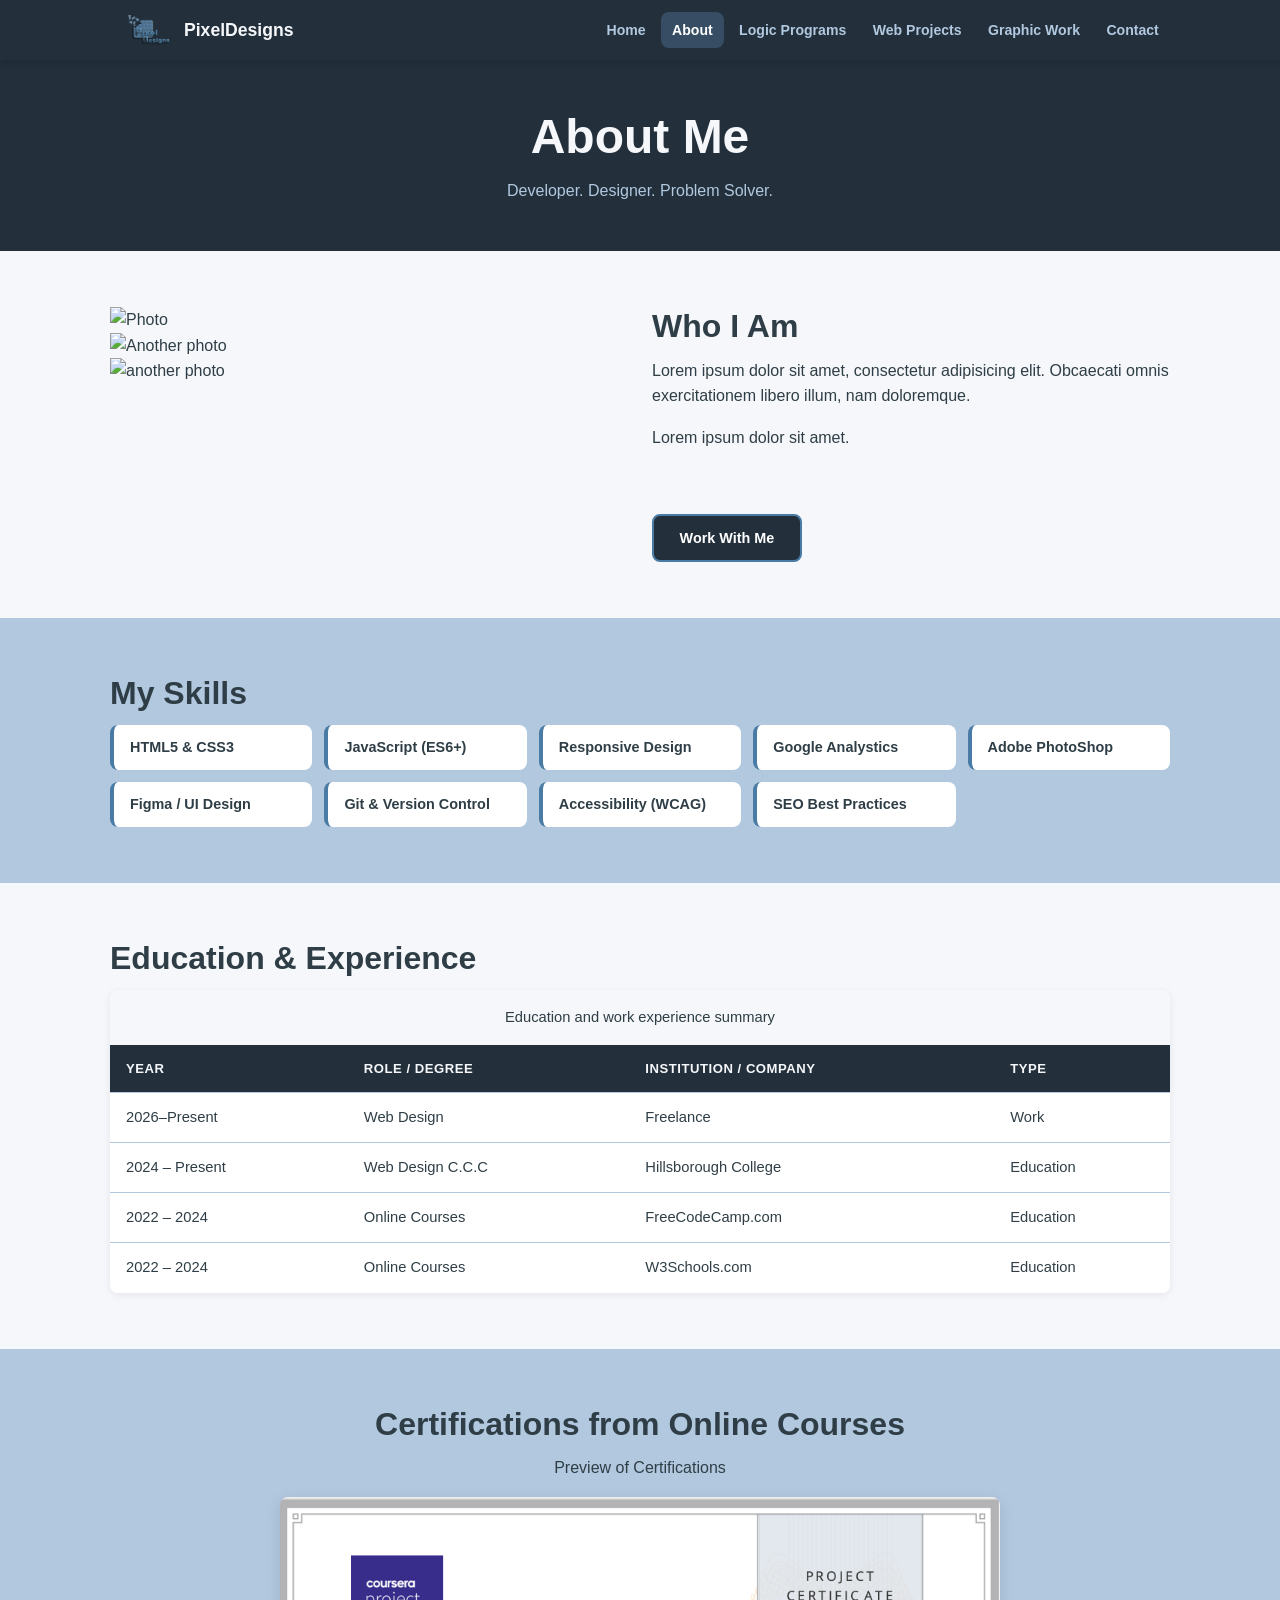
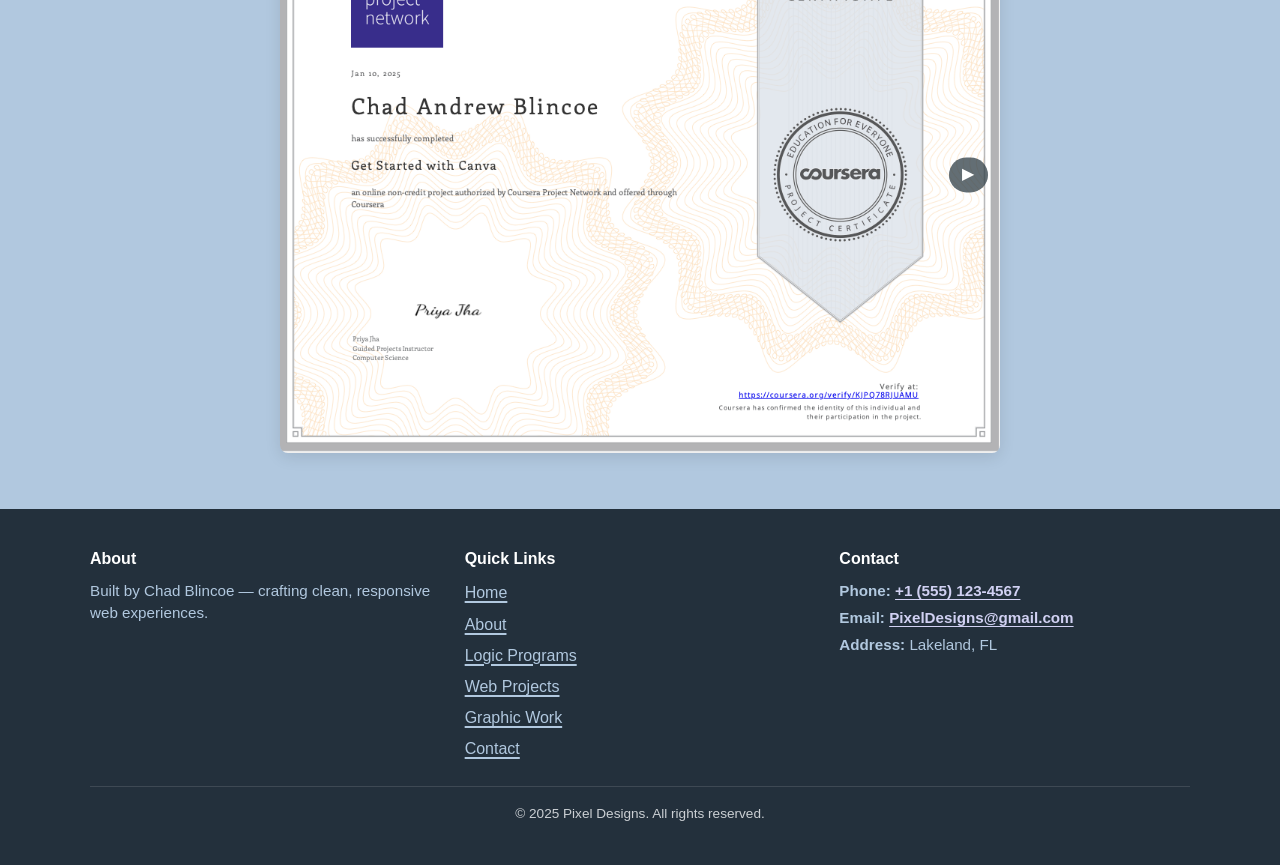
==== about.html @ c5c7a4b4 "finished graphic page- added my projects" ====
<!-- take and add 2 or more photos (resize image size) -->
<!doctype html>
<html lang="en">
  <head>
    <meta charset="UTF-8" />
    <meta name="viewport" content="width=device-width, initial-scale=1.0" />
    <title>Portfolio | About</title>
    <link rel="stylesheet" href="styles.css" />
  </head>
  <body>
    <header class="navbar">
      <div class="nav-inner">
        <a href="index.html" class="logo">
          <!-- my logo -->
        <img
            src="media/myLogo.png"
            alt="Pixel designs logo"
            width="66"
            height="46"
          />
          <span>PixelDesigns</span>
        </a>
        <button
          class="hamburger"
          id="hamburger"
          aria-label="Toggle navigation"
          aria-expanded="false"
          aria-controls="navLinks"
        >
          <span></span>
          <span></span>
          <span></span>
        </button>
        <nav id="navLinks" class="nav-links" aria-label="Main navigation">
          <a href="index.html" class="nav-link">Home</a>
          <a href="about.html" class="nav-link active">About</a>
          <a href="logic-programs.html" class="nav-link">Logic Programs</a>
          <a href="web-projects.html" class="nav-link">Web Projects</a>
          <a href="graphic-work.html" class="nav-link">Graphic Work</a>
          <a href="contact.html" class="nav-link">Contact</a>
        </nav>
      </div>
    </header>

    <main id="main">
      <!-- page header -->
      <section class="page-header">
        <div class="container">
          <h1>About Me</h1>
          <p>Developer. Designer. Problem Solver.</p>
        </div>
      </section>

      <!-- bio section -->
      <section class="section">
        <div class="container two-col">
          <div class="col">
            <!-- graphicv work photos -->
            <img src="media/about-photo1.jpg" alt="Photo " />
            <img src="media/about-photo2.jpg" alt="Another photo" />
            <img src="media/about-photo3.jpg" alt=" another photo " />
          </div>
          <div class="col">
            <h2>Who I Am</h2>
            <p>
              Lorem ipsum dolor sit amet, consectetur adipisicing elit.
              Obcaecati omnis exercitationem libero illum, nam doloremque.
            </p>
            <p>Lorem ipsum dolor sit amet.</p>
            <a href="contact.html" class="btn btn-primary">Work With Me</a>
          </div>
        </div>
      </section>

      <!-- skill list -->
      <section class="section alt-bg">
        <div class="container">
          <h2>My Skills</h2>
          <ul class="skills-list" aria-label="List of technical skills">
            <li>HTML5 &amp; CSS3</li>
            <li>JavaScript (ES6+)</li>
            <li>Responsive Design</li>
            <li>Google Analystics</li>
            <li>Adobe PhotoShop</li>
            <li>Figma / UI Design</li>
            <li>Git &amp; Version Control</li>
            <li>Accessibility (WCAG)</li>
            <li>SEO Best Practices</li>
          </ul>
        </div>
      </section>

      <!-- education and experience table -->
      <section class="section">
        <div class="container">
          <h2>Education &amp; Experience</h2>
          <div
            class="table-wrap"
            role="region"
            aria-label="Education and experience"
            tabindex="0"
          >
            <table>
              <caption class="work-table-caption">
                Education and work experience summary
              </caption>
              <thead>
                <tr>
                  <th scope="col">Year</th>
                  <th scope="col">Role / Degree</th>
                  <th scope="col">Institution / Company</th>
                  <th scope="col">Type</th>
                </tr>
              </thead>
              <tbody>
                <tr>
                  <td>2026–Present</td>
                  <td>Web Design</td>
                  <td>Freelance</td>
                  <td>Work</td>
                </tr>
                <tr>
                  <td>2024 – Present</td>
                  <td>Web Design C.C.C</td>
                  <td>Hillsborough College</td>
                  <td>Education</td>
                </tr>
                <tr>
                  <td>2022 – 2024</td>
                  <td>Online Courses</td>
                  <td>FreeCodeCamp.com</td>
                  <td>Education</td>
                </tr>
                <tr>
                  <td>2022 – 2024</td>
                  <td>Online Courses</td>
                  <td>W3Schools.com</td>
                  <td>Education</td>
                </tr>
              </tbody>
            </table>
          </div>
        </div>
      </section>

      <!-- image slider for certification -->
      <section class="section alt-bg">
        <div class="container sliderHeading">
          <h2>Certifications from Online Courses</h2>
          <p class="sliderTitle">Preview of Certifications</p>
          <div class="image-slider" aria-label="Certification image slideshow">
            <button
              class="slider-btn prev"
              type="button"
              aria-label="Previous slide"
            >
              ◀
            </button>
            <div class="slider-track">
              <img
                class="slide"
                src="media/certifications/CanvaIntro.png"
                alt="Certification 1"
              />
              <img
                class="slide"
                src="media/certifications/CanvaProjects.jpg"
                alt="Certification 2"
              />
              <img
                class="slide"
                src="media/certifications/ExcelGraphs.png"
                alt="Certification 3"
              />
              <img
                class="slide"
                src="media/certifications/FigmaComponents.png"
                alt="Certification 4"
              />
              <img
                class="slide"
                src="media/certifications/FigmaIntoCode.png"
                alt="Certification 5"
              />
              <img
                class="slide"
                src="media/certifications/JsAiPrograming.png"
                alt="Certification 6"
              />
              <img
                class="slide"
                src="media/certifications/JsDebugging.png"
                alt="Certification 7"
              />
              <img
                class="slide"
                src="media/certifications/JsWebForms.png"
                alt="Certification 8"
              />
              <img
                class="slide"
                src="media/certifications/PythonMadeApp.png"
                alt="Certification 9"
              />
              <img
                class="slide"
                src="media/certifications/SEO(SquareSpace).png"
                alt="Certification 10"
              />
              <img
                class="slide"
                src="media/certifications/VideoCreationCanva.png"
                alt="Certification 11"
              />
              <img
                class="slide"
                src="media/certifications/Webflow101.png"
                alt="Certification 12"
              />
              <img
                class="slide"
                src="media/certifications/WebflowLayouts.png"
                alt="Certification 13"
              />
              <img
                class="slide"
                src="media/certifications/WebFlowNoCode.png"
                alt="Certification 14"
              />
            </div>

            <button
              class="slider-btn next"
              type="button"
              aria-label="Next slide"
            >
              ▶
            </button>
          </div>
        </div>
      </section>
    </main>

    <footer class="footer">
      <div class="footer-inner">
        <div class="footer-grid">
          <div class="footer-col footer-col--about">
            <h3>About</h3>
            <p>
              Built by Chad Blincoe — crafting clean, responsive web
              experiences.
            </p>
          </div>
          <div class="footer-col footer-col--links">
            <h3>Quick Links</h3>
            <nav aria-label="Footer navigation">
              <a href="index.html">Home</a>
              <a href="about.html">About</a>
              <a href="logic-programs.html">Logic Programs</a>
              <a href="web-projects.html">Web Projects</a>
              <a href="graphic-work.html">Graphic Work</a>
              <a href="contact.html">Contact</a>
            </nav>
          </div>
          <div class="footer-col footer-col--contact">
            <h3>Contact</h3>
            <p>
              <strong>Phone:</strong>
              <a href="tel:+15551234567"><span class="footer-contact-text">+1 (555) 123-4567</span></a>
            </p>
            <p>
              <strong>Email:</strong>
              <a href="mailto:pixeldesigns@gmail.com"><span class="footer-contact-text">PixelDesigns@gmail.com</span></a>
            </p>
            <p>
              <strong>Address:</strong>
              Lakeland, FL
            </p>
          </div>
        </div>
        <div class="footer-bottom">
          <p>&copy; 2025 Pixel Designs. All rights reserved.</p>
        </div>
      </div>
    </footer>

    <script src="scripts.js"></script>
  </body>
</html>
---- styles.css ----
/* ============================================================
   my color palette:
     --blue-mid:   #4A7BA5
     --blue-light: #6FA3D6
     --off-white:  #F5F7FA
     --dark:       #2F3E46
     --pale-blue:  #C6DDF0
   ============================================================ */

/* my varibles */
:root {
  --nav-h: 60px;
  --max-w: 1100px;
  --gap: 1.5rem;
  --radius: 8px;
  --blue-mid: #4a7ba5;
  --blue-mid-rgb: 74, 123, 165;
  --blue-light: #6fa3d6;
  --off-white: #e9edf4;
  --dark: #23303c;
  --pale-blue: #b1c8df;
}

/* reset */
*,
*::before,
*::after {
  box-sizing: border-box;
  margin: 0;
  padding: 0;
}

html {
  scroll-behavior: smooth;
}

body {
  font-family: sans-serif;
  font-size: 1rem;
  line-height: 1.6;
  color: #2f3e46;
  background-color: #f5f7fa;
  display: flex;
  flex-direction: column;
  min-height: 100vh;
}

main {
  flex: 1;
}

img {
  max-width: 100%;
  height: auto;
  display: block;
}

a {
  color: #4a7ba5;
}
a:hover,
a:focus-visible {
  color: #2f3e46;
}

:focus-visible {
  outline: 3px solid #4a7ba5;
  outline-offset: 3px;
}

h1,
h2,
h3 {
  line-height: 1.2;
  margin-bottom: 0.75rem;
  color: #2f3e46;
}
h1 {
  font-size: clamp(1.8rem, 4vw, 3rem);
}
h2 {
  font-size: clamp(1.4rem, 3vw, 2rem);
}
h3 {
  font-size: clamp(1rem, 2vw, 1.25rem);
}

p {
  margin-bottom: 1rem;
}
p:last-child {
  margin-bottom: 0;
}

ul,
ol {
  padding-left: 1.5rem;
}
li {
  margin-bottom: 0.4rem;
}

/* layout  */
.container {
  width: 100%;
  max-width: var(--max-w);
  margin-inline: auto;
  padding-inline: 1.25rem;
}

.section {
  padding-block: 3.5rem;
}

.alt-bg {
  background-color: var(--pale-blue);
}

.center {
  text-align: center;
}

/* two-column flex layout — stacks on mobile */
.two-col {
  display: flex;
  flex-wrap: wrap;
  gap: var(--gap);
  flex-direction: row;
}

/* flip order for alternating sections */
.two-col.reverse {
  flex-direction: row-reverse;
}

.two-col .col {
  flex: 1 1 280px;
}

/* 3-up grid */
.grid-3 {
  display: grid;
  grid-template-columns: repeat(auto-fit, minmax(240px, 1fr));
  gap: var(--gap);
}

/* 2-up grid */
.grid-2 {
  display: grid;
  grid-template-columns: repeat(auto-fit, minmax(280px, 1fr));
  gap: var(--gap);
}

/* navbar */
.navbar {
  position: sticky;
  top: 0;
  z-index: 100;
  height: var(--nav-h);
  background-color: var(--dark);
  box-shadow: 0 2px 8px rgba(0, 0, 0, 0.2);
}

.nav-inner {
  display: flex;
  align-items: center;
  justify-content: space-between;
  height: 100%;
  max-width: var(--max-w);
  margin-inline: auto;
  padding-inline: 1.25rem;
  gap: 1rem;
}

/* logo */
.logo {
  display: flex;
  align-items: center;
  gap: 0.5rem;
  text-decoration: none;
  color: #f5f7fa;
  font-weight: bold;
  font-size: 1.1rem;
  flex-shrink: 0;
}
.logo img {
  border-radius: 4px;
}
.logo span {
  color: #f5f7fa;
}

/* desktop nav links */
.nav-links {
  display: flex;
  align-items: center;
  gap: 0.25rem;
}

.nav-link {
  color: var(--pale-blue);
  text-decoration: none;
  font-weight: 600;
  font-size: 0.88rem;
  padding: 0.4rem 0.7rem;
  border-radius: var(--radius);
  transition:
    background 0.2s,
    color 0.2s;
}
.nav-link:hover,
.nav-link:focus-visible {
  background-color: rgba(198, 221, 240, 0.15);
  color: #fff;
  text-decoration: none;
}
.nav-link.active {
  background-color: rgba(111, 163, 214, 0.25);
  color: #fff;
}

/* hamburger — hidden on desktop */
.hamburger {
  display: none;
  flex-direction: column;
  justify-content: center;
  gap: 5px;
  width: 38px;
  height: 38px;
  background: none;
  border: none;
  cursor: pointer;
  padding: 5px;
  border-radius: var(--radius);
  flex-shrink: 0;
}
.hamburger span {
  display: block;
  width: 100%;
  height: 2px;
  background-color: #f5f7fa;
  border-radius: 2px;
  transition:
    transform 0.3s,
    opacity 0.3s;
  transform-origin: center;
}
.hamburger.is-open span:nth-child(1) {
  transform: translateY(7px) rotate(45deg);
}
.hamburger.is-open span:nth-child(2) {
  opacity: 0;
}
.hamburger.is-open span:nth-child(3) {
  transform: translateY(-7px) rotate(-45deg);
}

/* buttons */
.btn {
  display: inline-block;
  padding: 0.65rem 1.6rem;
  margin-right: 1.4rem;
  margin-top: 3rem;
  border-radius: var(--radius);
  font-weight: 700;
  font-size: 0.9rem;
  text-decoration: none;
  border: 2px solid transparent;
  cursor: pointer;
  transition:
    background 0.2s,
    color 0.2s,
    border-color 0.2s;
}
.btn-primary {
  background-color: var(--dark);
  color: #fff;
  border-color: var(--blue-mid);
}
.btn-primary:hover,
.btn-primary:focus-visible {
  background-color: var(--pale-blue);
  border-color: var(--dark);
  color: var(--dark);
  text-decoration: none;
}
.btn-secondary {
  background-color: transparent;
  color: var(--dark);
  border-color: var(--dark);
}
.btn-secondary:hover,
.btn-secondary:focus-visible {
  background-color: var(--blue-mid);
  color: #fff;
  text-decoration: none;
}

/* hero */
.hero {
  display: flex;
  flex-direction: column;
  align-items: center;
  text-align: center;
  padding: 2.5rem 1.25rem 2rem;
  gap: 1rem;
  background-color: var(--off-white);
}
.hero-photo {
  width: 280px;
  height: 280px;
  border-radius: 50%;
  object-fit: contain;
  border: 4px solid var(--blue-mid);
  background-color: var(--blue-mid);
}
.hero-subtitle {
  font-size: 1.1rem;
  color: var(--dark);
  font-weight: 600;
  margin: 0;
}
.subtitle2 {
  font-size: 0.95rem;
  margin-bottom: 1.5rem;
}
.hero-btns {
  display: flex;
  flex-wrap: wrap;
  gap: 0.75rem;
  justify-content: center;
  margin-top: 0.5rem;
}

/*  page header */
.page-header {
  background-color: var(--dark);
  color: #f5f7fa;
  padding: 3rem 1.25rem;
  text-align: center;
}
.page-header h1 {
  color: #f5f7fa;
}
.page-header p {
  color: var(--pale-blue);
  margin: 0;
}

/* card */
.card {
  background: #fff;
  color: var(--dark);
  border-radius: var(--radius);
  border: 1px solid rgba(var(--blue-mid-rgb), 0.45);
  padding: 1.25rem;
  box-shadow: 0 6px 18px rgba(var(--blue-mid-rgb), 0.12);
  display: flex;
  flex-direction: column;
  gap: 0.75rem;
  min-height: 100%;
}
.card h3,
.card p {
  color: var(--dark);
}
.card img {
  border-radius: calc(var(--radius) - 2px);
  width: 100%;
  aspect-ratio: 16/9;
  object-fit: cover;
}
.card > a.btn {
  margin-top: auto;
  align-self: flex-start;
}

.split-image {
  display: grid;
  grid-template-columns: repeat(2, 1fr);
  gap: 2px;
  border-radius: calc(var(--radius) - 2px);
  overflow: hidden;
  /* vvv changes make split image ratio bigger
  or smaller */
  aspect-ratio: 9 / 7;
}

.split-image__item img {
  width: 100%;
  height: 100%;
  object-fit: cover;
  display: block;
}

.card-btns {
  display: flex;
  flex-wrap: wrap;
  gap: 0.5rem;
  margin-top: auto;
}
.homeCards {
  text-decoration: underline;
  text-underline-offset: 0.85rem;
  margin-top: 1rem;
}

/* website redesign card */
.card-redesign {
  gap: 1rem;
}

.redesign-container {
  display: grid;
  grid-template-columns: repeat(auto-fit, minmax(220px, 1fr));
  gap: 1rem;
  margin-top: 0.5rem;
}

.redesign-preview {
  display: flex;
  flex-direction: column;
  gap: 0.5rem;
  padding: 0.75rem;
  background-color: var(--pale-blue);
  border-radius: calc(var(--radius) - 2px);
}

.preview-label {
  font-size: 0.85rem;
  font-weight: 700;
  color: black;
  text-transform: uppercase;
  letter-spacing: 0.5px;
}

.redesign-preview img {
  border-radius: calc(var(--radius) - 4px);
  width: 100%;
  aspect-ratio: 16/9;
  object-fit: cover;
}

/* skills list */
.skills-list {
  list-style: none;
  padding: 0;
  display: grid;
  grid-template-columns: repeat(auto-fit, minmax(200px, 1fr));
  gap: 0.75rem;
}
.skills-list li {
  background: #fff;
  padding: 0.7rem 1rem;
  border-radius: var(--radius);
  border-left: 4px solid var(--blue-mid);
  font-weight: 600;
  font-size: 0.9rem;
  margin: 0;
}

/*  table */
.work-table-caption {
  position: relative;
  margin: 0 auto;
  padding: 1rem;
}

.table-wrap {
  overflow-x: auto;
  border-radius: var(--radius);
  box-shadow: 0 2px 8px rgba(0, 0, 0, 0.07);
}
table {
  width: 100%;
  border-collapse: collapse;
  background: #fff;
  font-size: 0.92rem;
}
thead {
  background-color: var(--dark);
  color: #f5f7fa;
}
th,
td {
  padding: 0.8rem 1rem;
  text-align: left;
  border-bottom: 1px solid var(--pale-blue);
}
th {
  font-weight: 700;
  font-size: 0.82rem;
  letter-spacing: 0.04em;
  text-transform: uppercase;
}
tbody tr:last-child td {
  border-bottom: none;
}
tbody tr:hover {
  background-color: rgba(198, 221, 240, 0.3);
}

/* image slider */
.image-slider {
  position: relative;
  max-width: 720px;
  margin-inline: auto;
  overflow: hidden;
  border-radius: var(--radius);
  box-shadow: 0 4px 16px rgba(0, 0, 0, 0.1);
}
.sliderHeading {
  display: flex;
  align-items: center;
  justify-content: center;
  flex-direction: column;
}

.slider-track {
  display: flex;
  transition: transform 0.35s ease;
}

.slide {
  min-width: 100%;
  height: auto;
  object-fit: cover;
}

.slider-btn {
  position: absolute;
  top: 50%;
  transform: translateY(-50%);
  border: none;
  background: rgba(47, 62, 70, 0.75);
  color: #fff;
  padding: 0.6rem 0.85rem;
  border-radius: 999px;
  cursor: pointer;
  font-size: 1rem;
  line-height: 1;
  transition: background 0.2s;
}

.slider-btn:hover,
.slider-btn:focus-visible {
  background: rgba(47, 62, 70, 0.9);
}

.slider-btn.prev {
  left: 0.75rem;
}
.slider-btn.next {
  right: 0.75rem;
}

.sliderTitle {
  display: flex;
  align-items: center;
  justify-content: center;
}

/* gallery */
.gallery-grid {
  display: grid;
  grid-template-columns: repeat(auto-fit, minmax(260px, 1fr));
  gap: var(--gap);
}
.gallery-title {
  display: flex;
  flex-direction: column;
  justify-content: center;
  align-items: center;
  margin-bottom: 2rem;
}
.gallery-title > p {
  text-decoration: underline;
  text-underline-offset: 0.4rem;
}
.gallery-grid figure {
  margin: 0;
  border-radius: var(--radius);
  overflow: hidden;
  box-shadow: 0 2px 8px rgba(0, 0, 0, 0.07);
  background: #fff;
  cursor: pointer;
}
/* makes images scale when hovered on*/
.gallery-grid figure:hover {
  transform: scale(1.1);
  
}

.gallery-grid img {
  width: 100%;
  aspect-ratio: 4/3;
  object-fit: cover;
}
.gallery-grid figcaption {
  padding: 0.6rem 0.9rem;
  font-size: 0.88rem;
  color: #090a0a;
}
.gallery-video {
  width: 100%;
  height: 15rem;
  display: block;
}
.figCaptions {
  margin-top: 1rem;
  font-weight: bold;
  font-family: sans-serif;
}
.clickToView {
  font-size: 15px;
  max-width: 12rem;
  margin: 0 auto;
  margin-bottom: 2rem;
  top: 60px; 
  z-index: 3001;
  background-color: rgba(59, 98, 150, 0.087);
  padding: 0.5rem 0;
  text-align: center;
}

/* lightbox overlay */
.lightbox-overlay {
  position: fixed;
  inset: 0;
  background: rgba(15, 20, 25, 0.85);
  display: flex;
  align-items: center;
  justify-content: center;
  z-index: 2000;
  opacity: 0;
  visibility: hidden;
  transition:
    opacity 0.2s ease,
    visibility 0.2s ease;
}
.lightbox-overlay.is-open {
  opacity: 1;
  visibility: visible;
}
.lightbox-content {
  position: relative;
  max-width: 90vw;
  max-height: 90vh;
  padding: 0.25rem;
}
.lightbox-content img,
.lightbox-split img,
.lightbox-content video {
  width: 100%;
  height: auto;
  max-height: 90vh;
  object-fit: contain;
  border-radius: 8px;
  box-shadow: 0 0 24px rgba(0, 0, 0, 0.65);
}
.lightbox-split {
  display: flex;
  gap: 0.5rem;
  width: 100%;
  flex-wrap: wrap;
  justify-content: center;
}
.lightbox-split img {
  width: calc(50% - 0.25rem);
  max-width: calc(50% - 0.25rem);
  min-width: 180px;
}
.lightbox-caption {
  margin-top: 0.65rem;
  color: #e9edf4;
  text-align: center;
  font-size: 0.95rem;
}
.lightbox-close {
  position: absolute;
  top: -0.65rem;
  right: -0.65rem;
  width: 34px;
  height: 34px;
  border: none;
  border-radius: 999px;
  background: rgba(244, 244, 244, 0.95);
  color: #23303c;
  font-size: 1.1rem;
  cursor: pointer;
  display: grid;
  place-items: center;
  z-index: 2001;
}
.lightbox-close:hover,
.lightbox-close:focus-visible {
  background: rgba(255, 255, 255, 1);
  outline: 2px solid #4a7ba5;
}

/* contact page */
.contact-list {
  list-style: none;
  padding: 0;
  margin-top: 1rem;
}
.contact-list li {
  margin-bottom: 0.6rem;
}
.contact-text {
  color: rgb(6, 6, 189);
}

.contact-form {
  display: flex;
  flex-direction: column;
  gap: 1rem;
}
.form-group {
  display: flex;
  flex-direction: column;
  gap: 0.3rem;
}
.form-group label {
  font-weight: 700;
  font-size: 0.88rem;
}
.form-group input,
.form-group select,
.form-group textarea {
  padding: 0.6rem 0.8rem;
  border: 2px solid var(--pale-blue);
  border-radius: var(--radius);
  font-family: inherit;
  font-size: 0.95rem;
  color: var(--dark);
  background: #fff;
  width: 100%;
  transition: border-color 0.2s;
}
.form-group input:focus,
.form-group select:focus,
.form-group textarea:focus {
  outline: none;
  border-color: var(--blue-mid);
  box-shadow: 0 0 0 3px rgba(74, 123, 165, 0.18);
}
.form-group input.error,
.form-group textarea.error {
  border-color: #c0392b;
}
.form-error {
  font-size: 0.8rem;
  color: #c0392b;
  min-height: 1rem;
}
.required {
  color: #c0392b;
}
.form-note {
  font-size: 0.8rem;
  color: #4e4c4c;
}
.form-group textarea {
  resize: vertical;
  min-height: 120px;
}
.form-success {
  padding: 0.9rem 1rem;
  background: #d4edda;
  border: 1px solid #c3e6cb;
  color: #155724;
  border-radius: var(--radius);
}
.form-success p {
  margin: 0;
}

/*  footer */
.footer {
  background-color: var(--dark);
  color: var(--pale-blue);
  padding: 2.5rem 1.25rem;
}
.footer-contact-text {
  text-decoration: underline;
  text-underline-offset: 3px;
  color: rgb(209, 209, 243);
}
.footer-contact-text:hover {
  color: rgb(109, 109, 244);
}
.footer-inner {
  max-width: var(--max-w);
  margin-inline: auto;
}
.footer-grid {
  display: grid;
  grid-template-columns: repeat(auto-fit, minmax(220px, 1fr));
  gap: 1.5rem;
  margin-bottom: 1.5rem;
}
.footer-col h3 {
  font-size: 1rem;
  margin-bottom: 0.75rem;
  color: #fff;
}
.footer-col p {
  margin: 0.35rem 0;
  color: var(--pale-blue);
  font-size: 0.95rem;
  line-height: 1.4;
}
.footer-col a {
  color: var(--pale-blue);
  text-decoration: none;
  font-weight: 600;
}
.footer-col--links nav {
  display: flex;
  flex-direction: column;
  gap: 0.35rem;
  margin: 0;
}
.footer-col--links a {
  font-weight: 500;
  text-decoration: underline;
  text-underline-offset: 3px;
  text-decoration-thickness: 2px;
}
.footer-col--links a:hover,
.footer-col--links a:focus-visible {
  color: #fff;
}
.footer-bottom {
  border-top: 1px solid rgba(255, 255, 255, 0.12);
  padding-top: 1rem;
  text-align: center;
}
.footer-bottom p {
  margin: 0;
  font-size: 0.85rem;
  color: rgba(245, 247, 250, 0.8);
}

/* details / summary collapsible sections */
details.program-details {
  border: 1px solid rgba(var(--blue-mid-rgb), 0.35);
  border-radius: var(--radius);
  background: rgba(var(--blue-mid-rgb), 0.08);
  padding: 0.75rem;
  margin-bottom: 1.25rem;
}
details.program-details summary {
  list-style: none;
  cursor: pointer;
  display: flex;
  align-items: center;
  justify-content: space-between;
  gap: 0.75rem;
  font-weight: 700;
  padding: 0.4rem 0.55rem;
  border-radius: calc(var(--radius) - 2px);
  background: rgba(255, 255, 255, 0.55);
  border: 1px solid rgba(var(--blue-mid-rgb), 0.25);
}

details.program-details summary::-webkit-details-marker {
  display: none;
}

details.program-details summary::after {
  content: "▶";
  transition: transform 0.2s ease;
}

details.program-details[open] summary::after {
  transform: rotate(90deg);
}

details.program-details p {
  margin: 0.75rem 0 0;
  line-height: 1.5;
}

/*  mobile responsive  */
@media (max-width: 640px) {
  /* show hamburger and hide nav */
  .hamburger {
    display: flex;
  }

  .nav-links {
    display: none;
    flex-direction: column;
    align-items: stretch;
    position: absolute;
    top: var(--nav-h);
    left: 0;
    right: 0;
    background-color: var(--dark);
    padding: 0.75rem 1rem 1rem;
    box-shadow: 0 6px 16px rgba(0, 0, 0, 0.25);
    z-index: 99;
    border-top: 1px solid rgba(255, 255, 255, 0.08);
  }
  .nav-links.is-open {
    display: flex;
  }

  .nav-link {
    padding: 0.7rem 0.8rem;
    font-size: 1rem;
  }

  /* program cards: show image first on narrow screens */
  .program-row,
  .two-col.reverse {
    flex-direction: column-reverse;
  }

  /* makes hero stack vertically */
  .hero-photo {
    width: 140px;
    height: 140px;
  }

  /* footer layout on narrow screens */
  .footer-grid {
    justify-items: center;
    text-align: center;
  }
  .footer-bottom {
    text-align: center;
  }
}
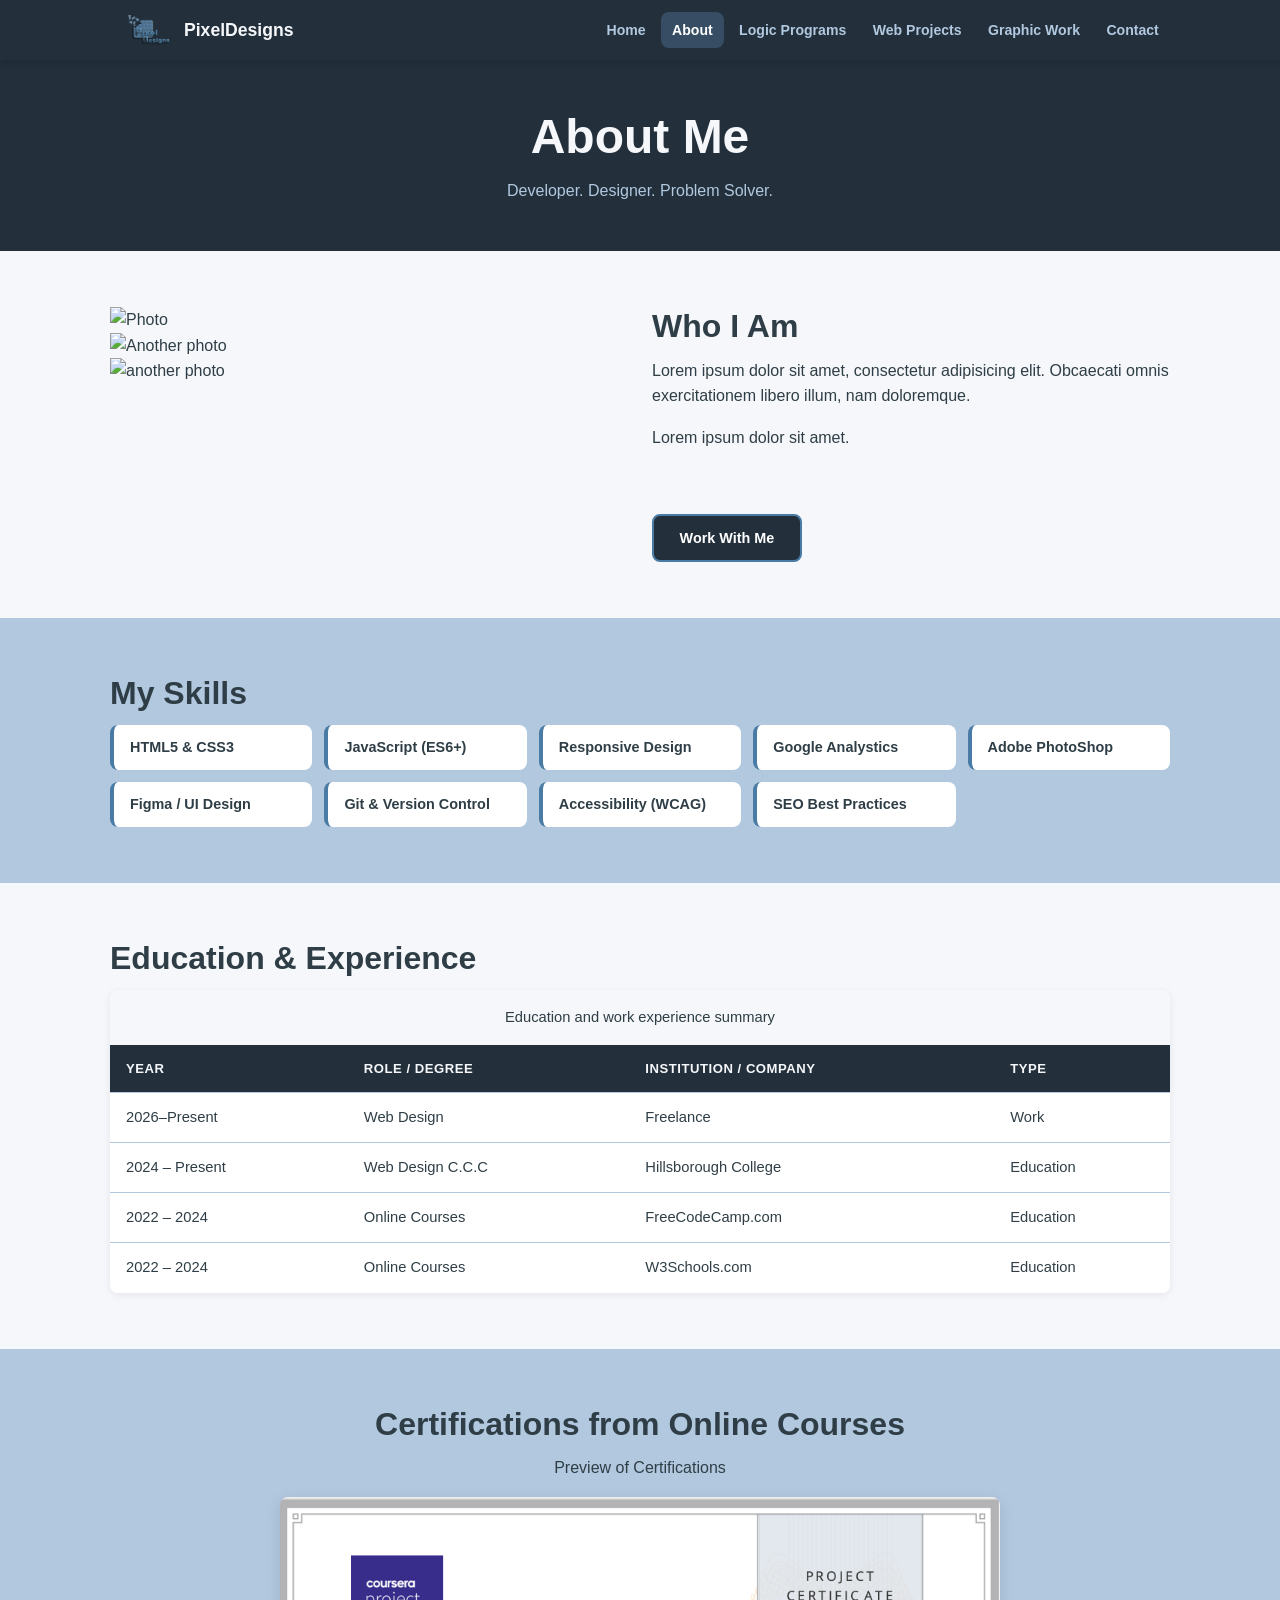
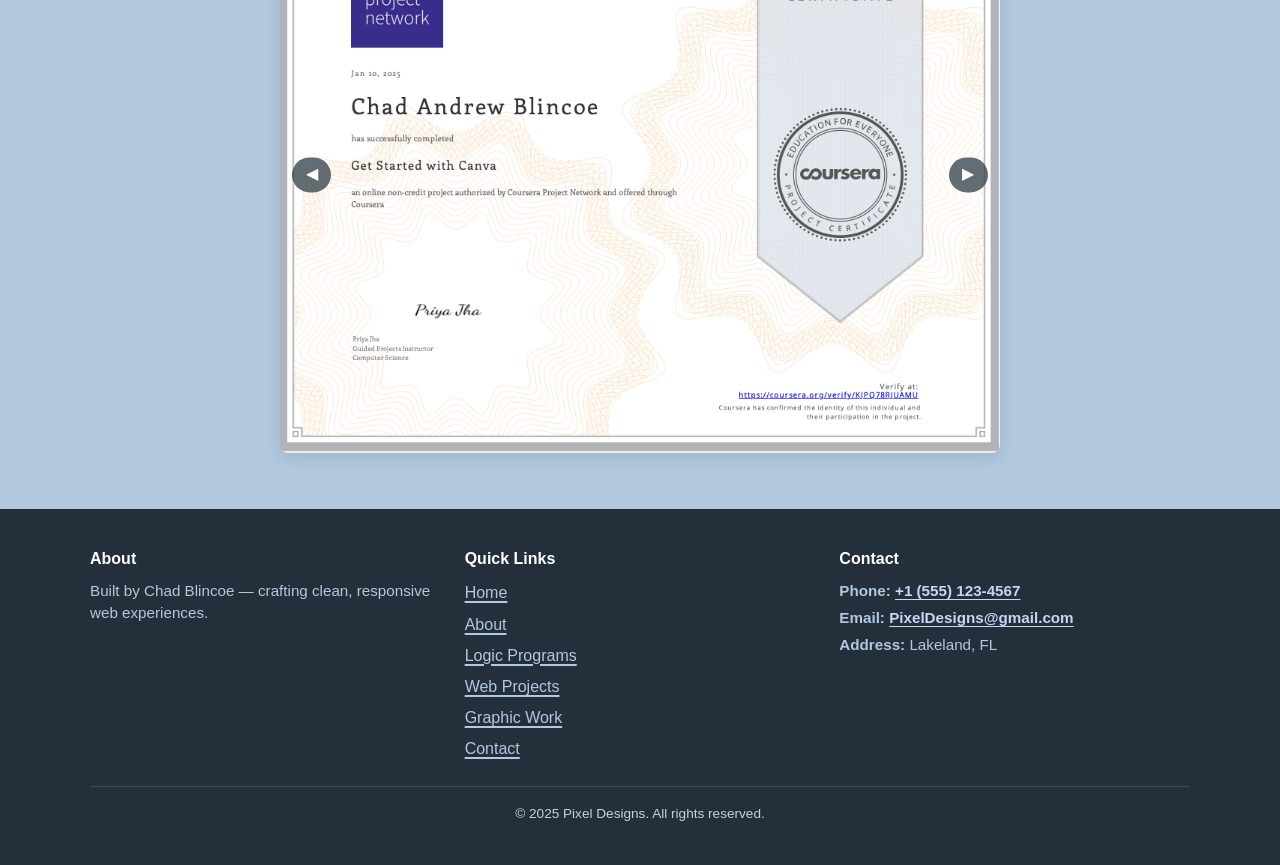
==== commit 1992855d: "Merge 4cdbeed8e422653f7754f1293ae881470383d53e into e8e7bdaa59582c1d22e2085d55816b86f486fa48" ====
--- a/about.html
+++ b/about.html
@@ -7,6 +7,11 @@
     <meta name="viewport" content="width=device-width, initial-scale=1.0" />
     <title>Portfolio | About</title>
     <link rel="stylesheet" href="styles.css" />
+     <link rel="apple-touch-icon" sizes="180x180" href="favicon/apple-touch-icon.png">
+<link rel="icon" type="image/png" sizes="32x32" href="favicon/favicon-32x32.png">
+<link rel="icon" type="image/png" sizes="16x16" href="favicon/favicon-16x16.png">
+<link rel="manifest" href="favicon/site.webmanifest">
+    <script defer src="https://cdn.vercel-insights.com/v1/script.js"></script>
   </head>
   <body>
     <header class="navbar">
--- a/styles.css
+++ b/styles.css
@@ -294,6 +294,14 @@
   background-color: var(--blue-mid);
   color: #fff;
   text-decoration: none;
+}
+.contact-button {
+  margin: 0 auto;
+  width: 18rem;
+  height: 5rem;
+  display: flex;
+  align-items: center;
+  justify-content: center;
 }
 
 /* hero */
@@ -571,7 +579,7 @@
   flex-direction: column;
   justify-content: center;
   align-items: center;
-  margin-bottom: 2rem;
+  margin-bottom: 0.5rem;
 }
 .gallery-title > p {
   text-decoration: underline;
@@ -588,7 +596,6 @@
 /* makes images scale when hovered on*/
 .gallery-grid figure:hover {
   transform: scale(1.1);
-  
 }
 
 .gallery-grid img {
@@ -610,15 +617,23 @@
   margin-top: 1rem;
   font-weight: bold;
   font-family: sans-serif;
+  display: flex;
+  align-items: center;
+  gap: 0.3rem;
+}
+.bullet {
+  font-size: 1.5rem;
+  line-height: 1;
+  padding: 0.2rem;
 }
 .clickToView {
+  color: rgba(0, 0, 0, 0.838);
   font-size: 15px;
   max-width: 12rem;
   margin: 0 auto;
-  margin-bottom: 2rem;
-  top: 60px; 
+  margin-bottom: 4rem;
+  top: 60px;
   z-index: 3001;
-  background-color: rgba(59, 98, 150, 0.087);
   padding: 0.5rem 0;
   text-align: center;
 }
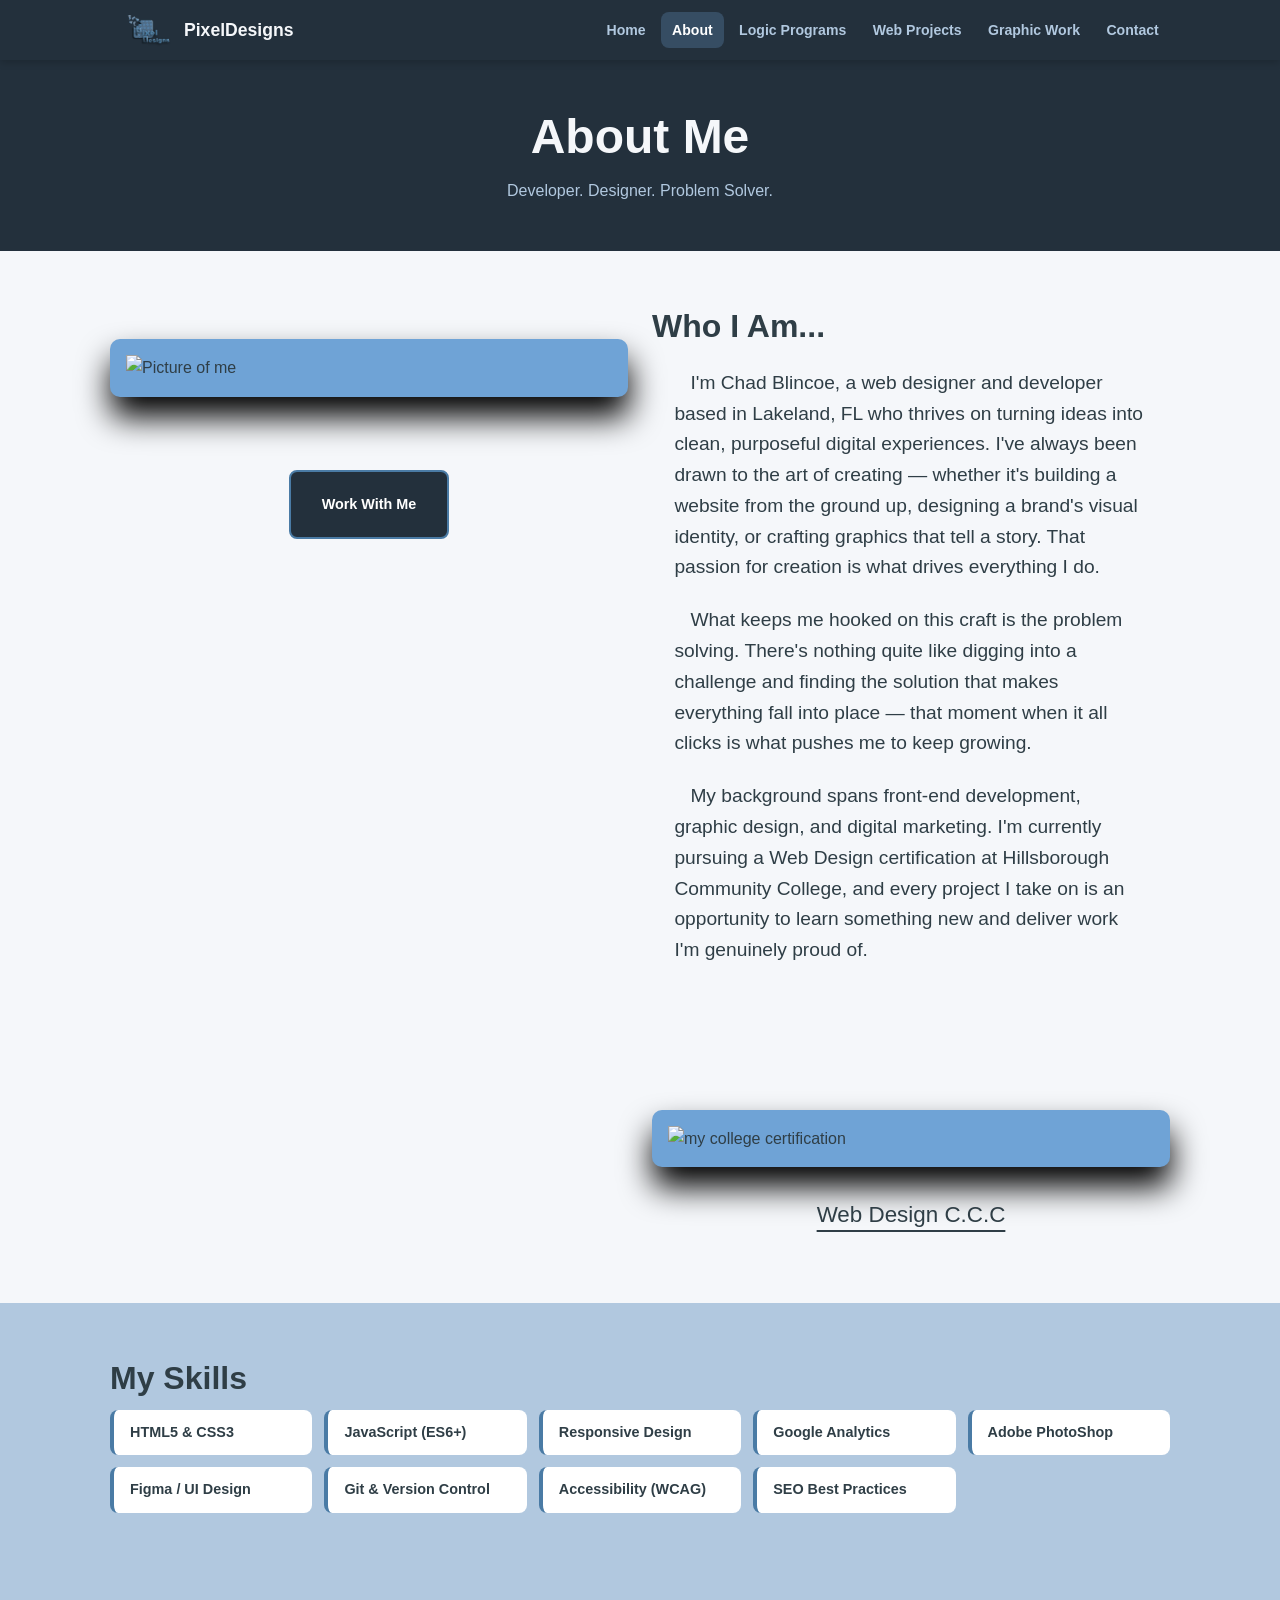
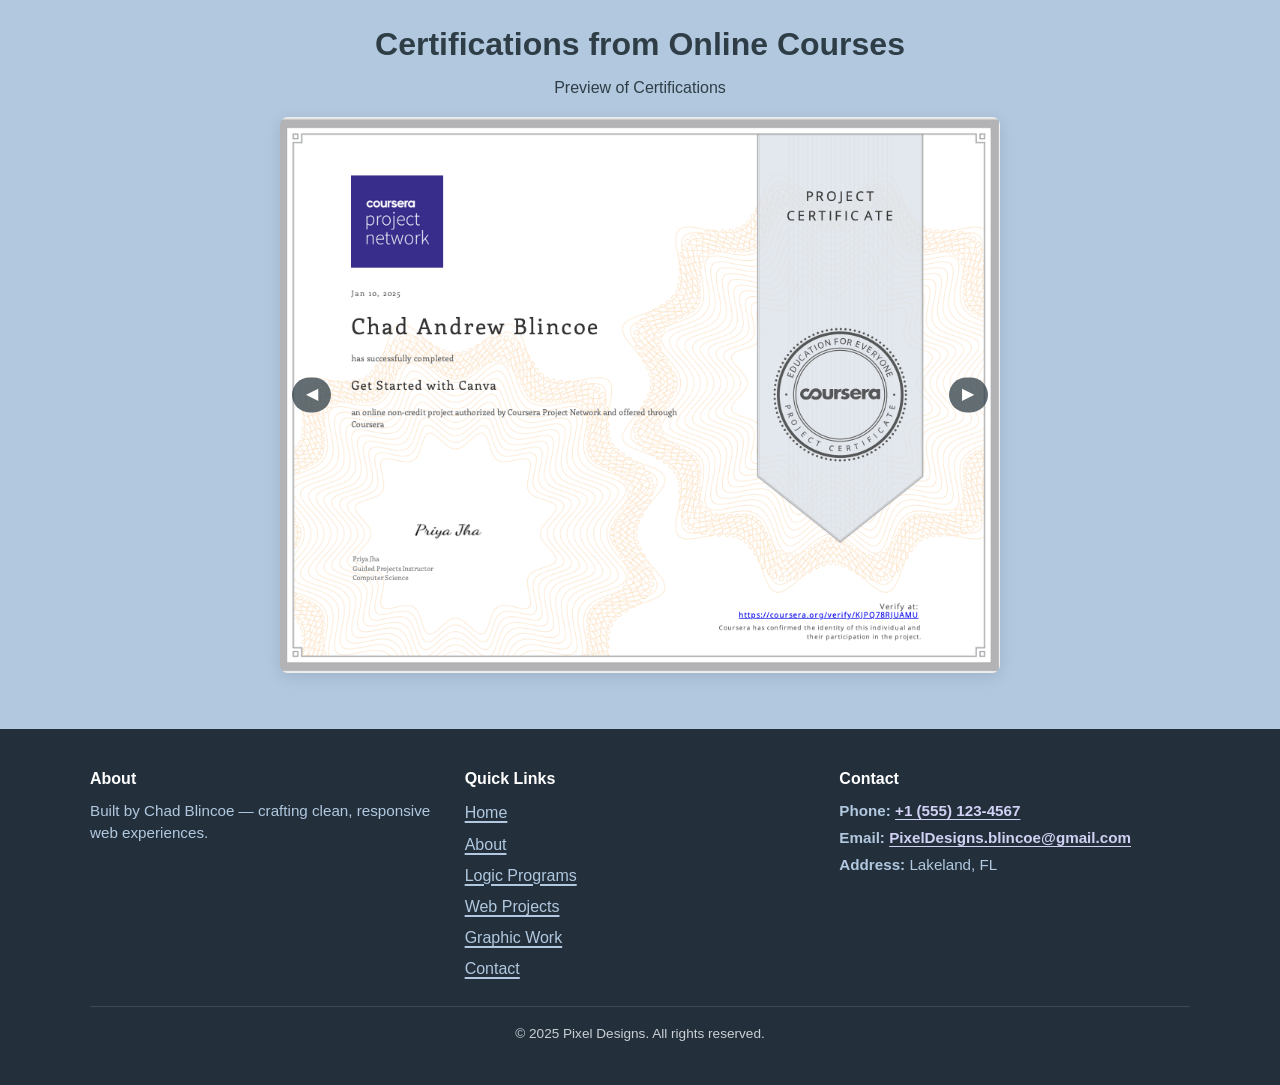
==== commit a0bab406: "touched up on some spacing -  removed directon buttons on index page slider preview" ====
--- a/about.html
+++ b/about.html
@@ -1,5 +1,3 @@
-
-<!-- take and add 2 or more photos (resize image size) -->
 <!doctype html>
 <html lang="en">
   <head>
@@ -7,18 +5,30 @@
     <meta name="viewport" content="width=device-width, initial-scale=1.0" />
     <title>Portfolio | About</title>
     <link rel="stylesheet" href="styles.css" />
-     <link rel="apple-touch-icon" sizes="180x180" href="favicon/apple-touch-icon.png">
-<link rel="icon" type="image/png" sizes="32x32" href="favicon/favicon-32x32.png">
-<link rel="icon" type="image/png" sizes="16x16" href="favicon/favicon-16x16.png">
-<link rel="manifest" href="favicon/site.webmanifest">
-    <script defer src="https://cdn.vercel-insights.com/v1/script.js"></script>
+    <link
+      rel="apple-touch-icon"
+      sizes="180x180"
+      href="favicon/apple-touch-icon.png"
+    />
+    <link
+      rel="icon"
+      type="image/png"
+      sizes="32x32"
+      href="favicon/favicon-32x32.png"
+    />
+    <link
+      rel="icon"
+      type="image/png"
+      sizes="16x16"
+      href="favicon/favicon-16x16.png"
+    />
+    <link rel="manifest" href="favicon/site.webmanifest" />
   </head>
   <body>
     <header class="navbar">
       <div class="nav-inner">
         <a href="index.html" class="logo">
-          <!-- my logo -->
-        <img
+          <img
             src="media/myLogo.png"
             alt="Pixel designs logo"
             width="66"
@@ -61,19 +71,32 @@
       <section class="section">
         <div class="container two-col">
           <div class="col">
-            <!-- graphicv work photos -->
-            <img src="media/about-photo1.jpg" alt="Photo " />
-            <img src="media/about-photo2.jpg" alt="Another photo" />
-            <img src="media/about-photo3.jpg" alt=" another photo " />
+            <img class="meImg" src="media/Me.png" alt="Picture of me" />
+            <a href="contact.html" class="btn btn-primary btn-about">Work With Me</a>
           </div>
           <div class="col">
-            <h2>Who I Am</h2>
-            <p>
-              Lorem ipsum dolor sit amet, consectetur adipisicing elit.
-              Obcaecati omnis exercitationem libero illum, nam doloremque.
-            </p>
-            <p>Lorem ipsum dolor sit amet.</p>
-            <a href="contact.html" class="btn btn-primary">Work With Me</a>
+            <h2>Who I Am...</h2>
+            <p class="aboutPara">
+              I'm Chad Blincoe, a web designer and developer based in Lakeland, FL who thrives
+              on turning ideas into clean, purposeful digital experiences. I've always been drawn
+              to the art of creating — whether it's building a website from the ground up,
+              designing a brand's visual identity, or crafting graphics that tell a story.
+              That passion for creation is what drives everything I do.
+            </p>
+            <p class="aboutPara">
+              What keeps me hooked on this craft is the problem solving. There's nothing quite
+              like digging into a challenge and finding the solution that makes everything fall
+              into place — that moment when it all clicks is what pushes me to keep growing.
+            </p>
+            <p class="aboutPara">
+              My background spans front-end development, graphic design, and digital marketing.
+              I'm currently pursuing a Web Design certification at Hillsborough Community
+              College, and every project I take on is an opportunity to learn something new
+              and deliver work I'm genuinely proud of.
+            </p>
+            <img class="meImg" src="media/fakeDegree.jpg" alt="my college certification" />
+            <p class="CCC">Web Design C.C.C</p>
+            
           </div>
         </div>
       </section>
@@ -86,7 +109,7 @@
             <li>HTML5 &amp; CSS3</li>
             <li>JavaScript (ES6+)</li>
             <li>Responsive Design</li>
-            <li>Google Analystics</li>
+            <li>Google Analytics</li>
             <li>Adobe PhotoShop</li>
             <li>Figma / UI Design</li>
             <li>Git &amp; Version Control</li>
@@ -95,152 +118,99 @@
           </ul>
         </div>
       </section>
-
-      <!-- education and experience table -->
-      <section class="section">
-        <div class="container">
-          <h2>Education &amp; Experience</h2>
-          <div
-            class="table-wrap"
-            role="region"
-            aria-label="Education and experience"
-            tabindex="0"
-          >
-            <table>
-              <caption class="work-table-caption">
-                Education and work experience summary
-              </caption>
-              <thead>
-                <tr>
-                  <th scope="col">Year</th>
-                  <th scope="col">Role / Degree</th>
-                  <th scope="col">Institution / Company</th>
-                  <th scope="col">Type</th>
-                </tr>
-              </thead>
-              <tbody>
-                <tr>
-                  <td>2026–Present</td>
-                  <td>Web Design</td>
-                  <td>Freelance</td>
-                  <td>Work</td>
-                </tr>
-                <tr>
-                  <td>2024 – Present</td>
-                  <td>Web Design C.C.C</td>
-                  <td>Hillsborough College</td>
-                  <td>Education</td>
-                </tr>
-                <tr>
-                  <td>2022 – 2024</td>
-                  <td>Online Courses</td>
-                  <td>FreeCodeCamp.com</td>
-                  <td>Education</td>
-                </tr>
-                <tr>
-                  <td>2022 – 2024</td>
-                  <td>Online Courses</td>
-                  <td>W3Schools.com</td>
-                  <td>Education</td>
-                </tr>
-              </tbody>
-            </table>
-          </div>
-        </div>
-      </section>
-
       <!-- image slider for certification -->
       <section class="section alt-bg">
         <div class="container sliderHeading">
           <h2>Certifications from Online Courses</h2>
           <p class="sliderTitle">Preview of Certifications</p>
           <div class="image-slider" aria-label="Certification image slideshow">
+            
+            <div class="slider-track">
+              <img
+                class="slide"
+                src="media/certifications/CanvaIntro.png"
+                alt="Certification 1"
+              />
+              <img
+                class="slide"
+                src="media/certifications/CanvaProjects.jpg"
+                alt="Certification 2"
+              />
+              <img
+                class="slide"
+                src="media/certifications/ExcelGraphs.png"
+                alt="Certification 3"
+              />
+              <img
+                class="slide"
+                src="media/certifications/FigmaComponents.png"
+                alt="Certification 4"
+              />
+              <img
+                class="slide"
+                src="media/certifications/FigmaIntoCode.png"
+                alt="Certification 5"
+              />
+              <img
+                class="slide"
+                src="media/certifications/JsAiPrograming.png"
+                alt="Certification 6"
+              />
+              <img
+                class="slide"
+                src="media/certifications/JsDebugging.png"
+                alt="Certification 7"
+              />
+              <img
+                class="slide"
+                src="media/certifications/JsWebForms.png"
+                alt="Certification 8"
+              />
+              <img
+                class="slide"
+                src="media/certifications/PythonMadeApp.png"
+                alt="Certification 9"
+              />
+              <img
+                class="slide"
+                src="media/certifications/SEO(SquareSpace).png"
+                alt="Certification 10"
+              />
+              <img
+                class="slide"
+                src="media/certifications/VideoCreationCanva.png"
+                alt="Certification 11"
+              />
+              <img
+                class="slide"
+                src="media/certifications/Webflow101.png"
+                alt="Certification 12"
+              />
+              <img
+                class="slide"
+                src="media/certifications/WebflowLayouts.png"
+                alt="Certification 13"
+              />
+              <img
+                class="slide"
+                src="media/certifications/WebFlowNoCode.png"
+                alt="Certification 14"
+              />
+            </div>
+
+            <button
+              class="slider-btn next"
+              type="button"
+              aria-label="Next slide"
+            >
+              ▶
+            </button>
             <button
               class="slider-btn prev"
               type="button"
               aria-label="Previous slide"
             >
               ◀
-            </button>
-            <div class="slider-track">
-              <img
-                class="slide"
-                src="media/certifications/CanvaIntro.png"
-                alt="Certification 1"
-              />
-              <img
-                class="slide"
-                src="media/certifications/CanvaProjects.jpg"
-                alt="Certification 2"
-              />
-              <img
-                class="slide"
-                src="media/certifications/ExcelGraphs.png"
-                alt="Certification 3"
-              />
-              <img
-                class="slide"
-                src="media/certifications/FigmaComponents.png"
-                alt="Certification 4"
-              />
-              <img
-                class="slide"
-                src="media/certifications/FigmaIntoCode.png"
-                alt="Certification 5"
-              />
-              <img
-                class="slide"
-                src="media/certifications/JsAiPrograming.png"
-                alt="Certification 6"
-              />
-              <img
-                class="slide"
-                src="media/certifications/JsDebugging.png"
-                alt="Certification 7"
-              />
-              <img
-                class="slide"
-                src="media/certifications/JsWebForms.png"
-                alt="Certification 8"
-              />
-              <img
-                class="slide"
-                src="media/certifications/PythonMadeApp.png"
-                alt="Certification 9"
-              />
-              <img
-                class="slide"
-                src="media/certifications/SEO(SquareSpace).png"
-                alt="Certification 10"
-              />
-              <img
-                class="slide"
-                src="media/certifications/VideoCreationCanva.png"
-                alt="Certification 11"
-              />
-              <img
-                class="slide"
-                src="media/certifications/Webflow101.png"
-                alt="Certification 12"
-              />
-              <img
-                class="slide"
-                src="media/certifications/WebflowLayouts.png"
-                alt="Certification 13"
-              />
-              <img
-                class="slide"
-                src="media/certifications/WebFlowNoCode.png"
-                alt="Certification 14"
-              />
-            </div>
-
-            <button
-              class="slider-btn next"
-              type="button"
-              aria-label="Next slide"
-            >
-              ▶
             </button>
           </div>
         </div>
@@ -272,11 +242,15 @@
             <h3>Contact</h3>
             <p>
               <strong>Phone:</strong>
-              <a href="tel:+15551234567"><span class="footer-contact-text">+1 (555) 123-4567</span></a>
+              <a href="tel:+15551234567">
+                <span class="footer-contact-text">+1 (555) 123-4567</span>
+              </a>
             </p>
             <p>
               <strong>Email:</strong>
-              <a href="mailto:pixeldesigns@gmail.com"><span class="footer-contact-text">PixelDesigns@gmail.com</span></a>
+              <a href="mailto:pixeldesigns.blincoe@gmail.com">
+                <span class="footer-contact-text">PixelDesigns.blincoe@gmail.com</span>
+              </a>
             </p>
             <p>
               <strong>Address:</strong>
@@ -289,7 +263,7 @@
         </div>
       </div>
     </footer>
-
-    <script src="scripts.js"></script>
+    <script src="scripts.js" defer></script>
   </body>
 </html>
+    </footer>
--- a/styles.css
+++ b/styles.css
@@ -272,6 +272,14 @@
     color 0.2s,
     border-color 0.2s;
 }
+.btn-about {
+  display: flex;
+  max-width: 10rem;
+  padding: 1.3rem;
+  justify-content: center;
+  margin: 0 auto;
+  margin-top: 4.6rem;
+}
 .btn-primary {
   background-color: var(--dark);
   color: #fff;
@@ -372,6 +380,18 @@
 .card p {
   color: var(--dark);
 }
+.meImg {
+  margin-top: 2rem;
+  border-radius: 10px;
+  box-shadow: 1px 20px 32px black;
+  padding: 1rem;
+  background-color: var(--blue-light);
+}
+
+.col:nth-child(2) .meImg {
+  margin-top: 9rem;
+}
+
 .card img {
   border-radius: calc(var(--radius) - 2px);
   width: 100%;
@@ -508,7 +528,25 @@
   background-color: rgba(198, 221, 240, 0.3);
 }
 
-/* image slider */
+/* about page - image slider */
+.CCC {
+  display: flex;
+  justify-content: center;
+  align-items: center;
+  margin: 1rem;
+  font-family: "Segoe UI", Tahoma, Geneva, Verdana, sans-serif;
+  font-size: 1.4rem;
+  text-decoration: underline;
+  line-height: 4rem;
+  text-underline-offset: 0.5rem;
+}
+
+.aboutPara {
+  font-family: "Segoe UI", Tahoma, Geneva, Verdana, sans-serif;
+  font-size: 1.2rem;
+  text-indent: 1rem;
+  margin: 1.4rem;
+}
 .image-slider {
   position: relative;
   max-width: 720px;
@@ -677,13 +715,16 @@
   display: flex;
   gap: 0.5rem;
   width: 100%;
-  flex-wrap: wrap;
+  flex-wrap: nowrap;
   justify-content: center;
+  align-items: flex-start;
 }
 .lightbox-split img {
   width: calc(50% - 0.25rem);
   max-width: calc(50% - 0.25rem);
-  min-width: 180px;
+  min-width: 0;
+  max-height: 80vh;
+  object-fit: contain;
 }
 .lightbox-caption {
   margin-top: 0.65rem;
